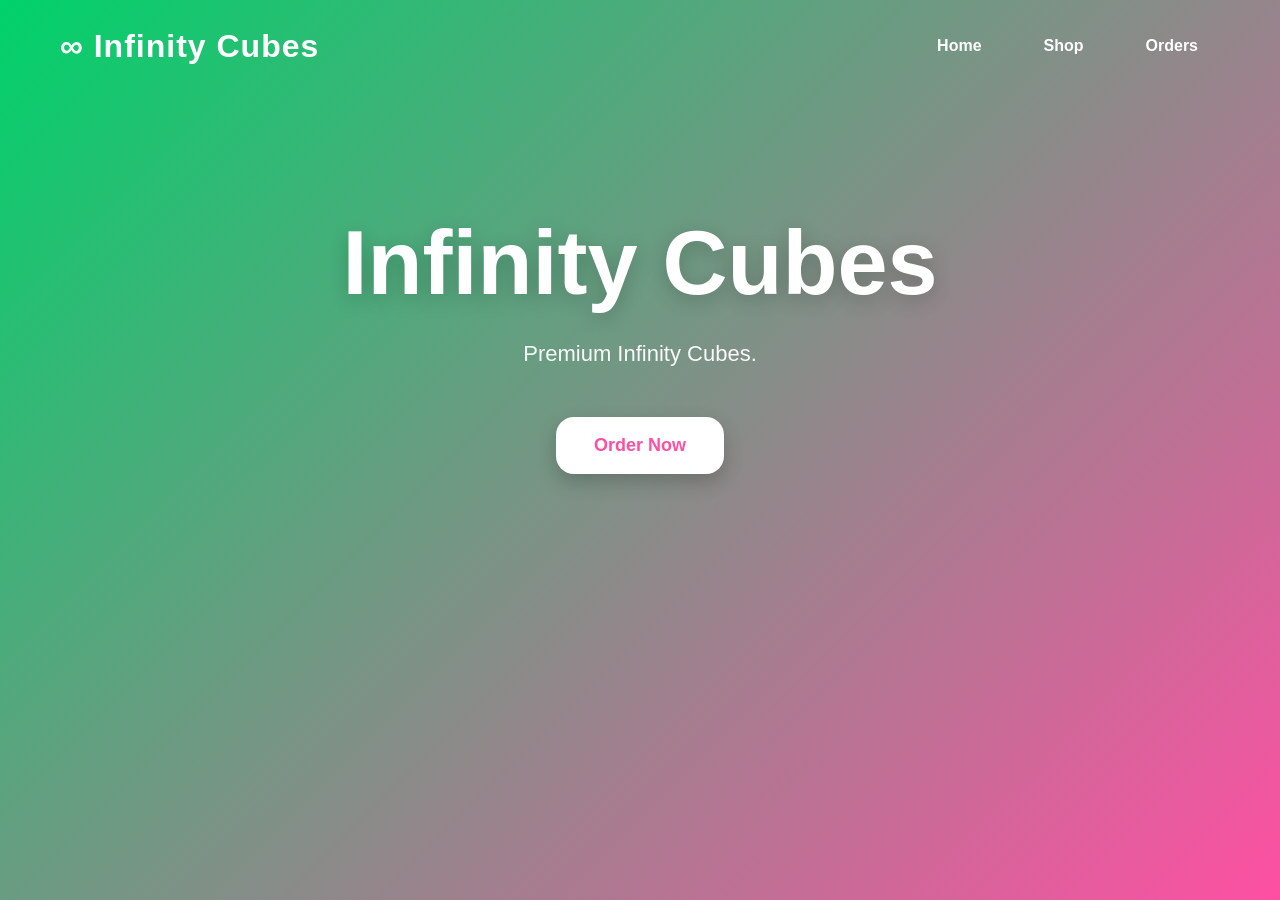
==== index.html @ 63db7bf9 "Add initial HTML structure for Infinity Cubes" ====
<!DOCTYPE html>
<html>
<head>
    <title>Infinity Cubes</title>
    <link rel="stylesheet" href="style.css">
</head>
<body>

<nav>
    <div class="logo">∞ Infinity Cubes</div>

    <div class="nav-links">
        <a href="index.html">Home</a>
        <a href="shop.html">Shop</a>
        <a href="orders-view.html">Orders</a>
    </div>
</nav>

<section class="hero">

    <h1>Infinity Cubes</h1>

    <p>
        Premium Infinity Cubes.
    </p>

    <div class="hero-buttons">

        <a href="shop.html" class="hero-btn filled">
            Order Now
        </a>

    </div>

</section>

</body>
</html>
---- style.css ----
/* RESET */

*{
    margin:0;
    padding:0;
    box-sizing:border-box;
    font-family:Arial, sans-serif;
}

/* BODY */

body{
    min-height:100vh;
    background:linear-gradient(135deg,#00d26a 0%, #ff4fa3 100%);
    color:white;
    overflow-x:hidden;
}

/* NAVBAR */

nav{
    width:100%;
    display:flex;
    justify-content:space-between;
    align-items:center;
    padding:25px 60px;
}

.logo{
    font-size:32px;
    font-weight:700;
    letter-spacing:1px;
}

.nav-links{
    display:flex;
    gap:18px;
}

.nav-links a{
    text-decoration:none;
    color:white;
    font-weight:600;
    padding:12px 22px;
    border-radius:14px;
    transition:0.3s;
}

.nav-links a:hover{
    background:rgba(255,255,255,0.15);
    backdrop-filter:blur(10px);
}

/* HERO */

.hero{
    text-align:center;
    padding:120px 20px;
}

.hero h1{
    font-size:90px;
    margin-bottom:20px;
    text-shadow:0 5px 20px rgba(0,0,0,0.2);
}

.hero p{
    font-size:22px;
    max-width:700px;
    margin:auto;
    line-height:1.7;
    opacity:0.95;
}

/* BUTTONS */

.hero-buttons{
    margin-top:45px;
    display:flex;
    justify-content:center;
    gap:20px;
    flex-wrap:wrap;
}

.hero-btn{
    text-decoration:none;
    padding:18px 38px;
    border-radius:18px;
    font-size:18px;
    font-weight:700;
    transition:0.3s;
}

.hero-btn.filled{
    background:white;
    color:#ff4fa3;
    box-shadow:0 8px 20px rgba(0,0,0,0.2);
}

.hero-btn.outline{
    border:2px solid rgba(255,255,255,0.7);
    color:white;
    backdrop-filter:blur(8px);
}

.hero-btn:hover{
    transform:translateY(-4px) scale(1.03);
}

/* TITLES */

.page-title{
    text-align:center;
    padding:70px 20px 30px;
}

.page-title h1{
    font-size:70px;
    margin-bottom:15px;
}

.page-title p{
    font-size:20px;
    max-width:700px;
    margin:auto;
    line-height:1.7;
}

/* GLASS CONTAINERS */

.order-container,
.special-container,
.admin-container{
    width:90%;
    max-width:760px;
    margin:40px auto 80px;
    background:rgba(255,255,255,0.12);
    border:1px solid rgba(255,255,255,0.18);
    backdrop-filter:blur(16px);
    border-radius:30px;
    padding:40px;
    box-shadow:0 8px 40px rgba(0,0,0,0.18);
}

/* INPUTS */

.input-group{
    margin-bottom:24px;
}

label{
    display:block;
    margin-bottom:10px;
    font-size:15px;
    font-weight:600;
}

input,
select,
textarea{
    width:100%;
    padding:18px;
    border:none;
    border-radius:16px;
    outline:none;
    background:rgba(255,255,255,0.92);
    font-size:15px;
}

textarea{
    min-height:120px;
    resize:none;
}

/* BUTTON */

button{
    width:100%;
    padding:18px;
    border:none;
    border-radius:18px;
    background:white;
    color:#ff4fa3;
    font-size:18px;
    font-weight:700;
    cursor:pointer;
    transition:0.3s;
    box-shadow:0 8px 20px rgba(0,0,0,0.18);
}

button:hover{
    transform:translateY(-3px);
}

/* ORDER CARDS */

.order-card{
    background:rgba(255,255,255,0.13);
    border:1px solid rgba(255,255,255,0.2);
    border-radius:24px;
    padding:25px;
    margin-bottom:20px;
    backdrop-filter:blur(12px);
}

.order-card h2{
    margin-bottom:15px;
    font-size:28px;
}

.order-card p{
    margin-bottom:10px;
    line-height:1.6;
}

.price{
    margin-top:16px;
    font-size:24px;
    font-weight:700;
}

/* TOTAL */

.cart-total{
    margin-top:30px;
    padding:22px;
    border-radius:22px;
    background:rgba(255,255,255,0.14);
    text-align:center;
    font-size:26px;
    font-weight:700;
}

/* MOBILE */

@media(max-width:768px){

    nav{
        flex-direction:column;
        gap:20px;
        padding:25px;
    }

    .nav-links{
        flex-wrap:wrap;
        justify-content:center;
    }

    .hero h1{
        font-size:60px;
    }

    .page-title h1{
        font-size:52px;
    }

}
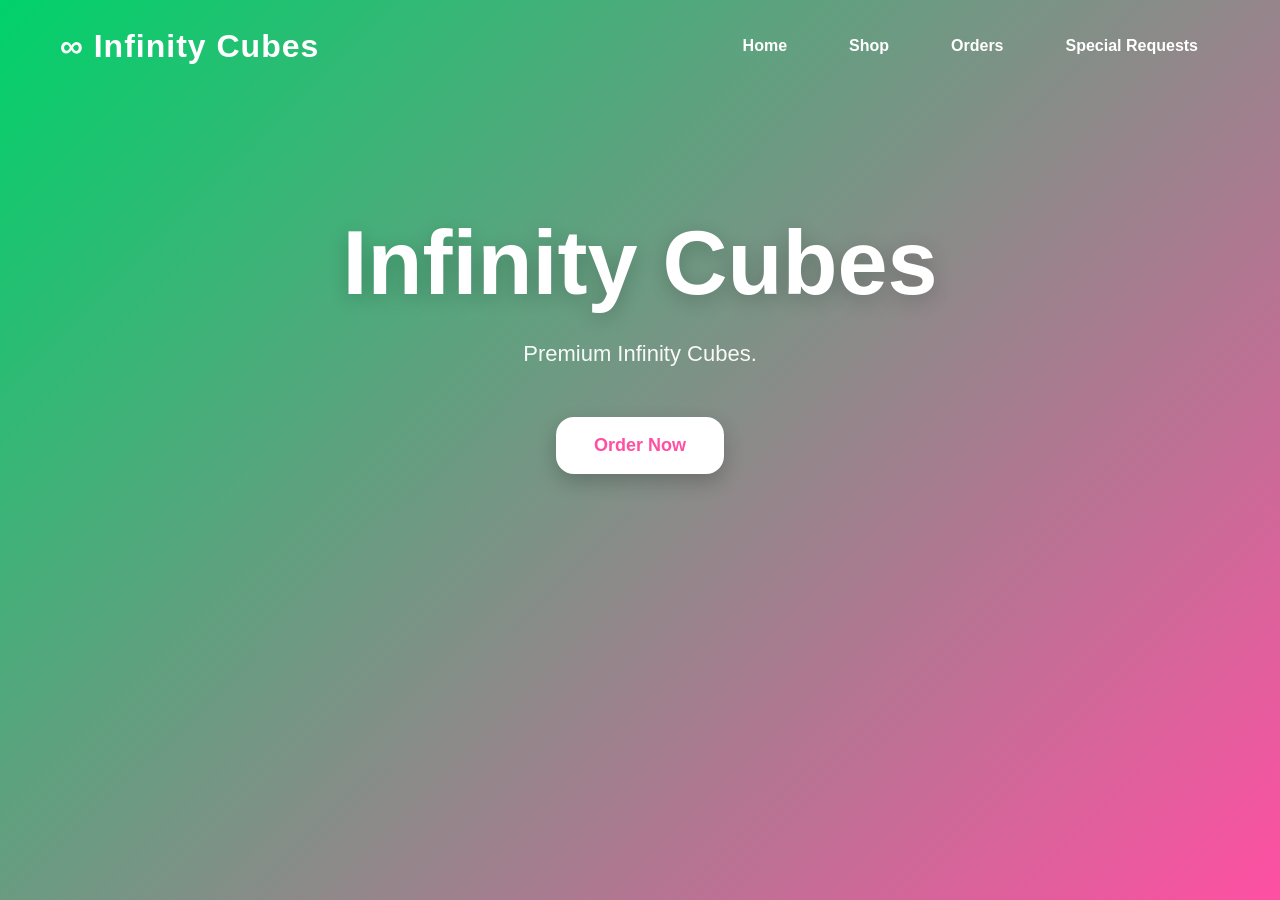
==== commit 9c304681: "Add link to Special Requests in navigation" ====
--- a/index.html
+++ b/index.html
@@ -13,6 +13,7 @@
         <a href="index.html">Home</a>
         <a href="shop.html">Shop</a>
         <a href="orders-view.html">Orders</a>
+        <a href="hector.html">Special Requests</a>
     </div>
 </nav>
 
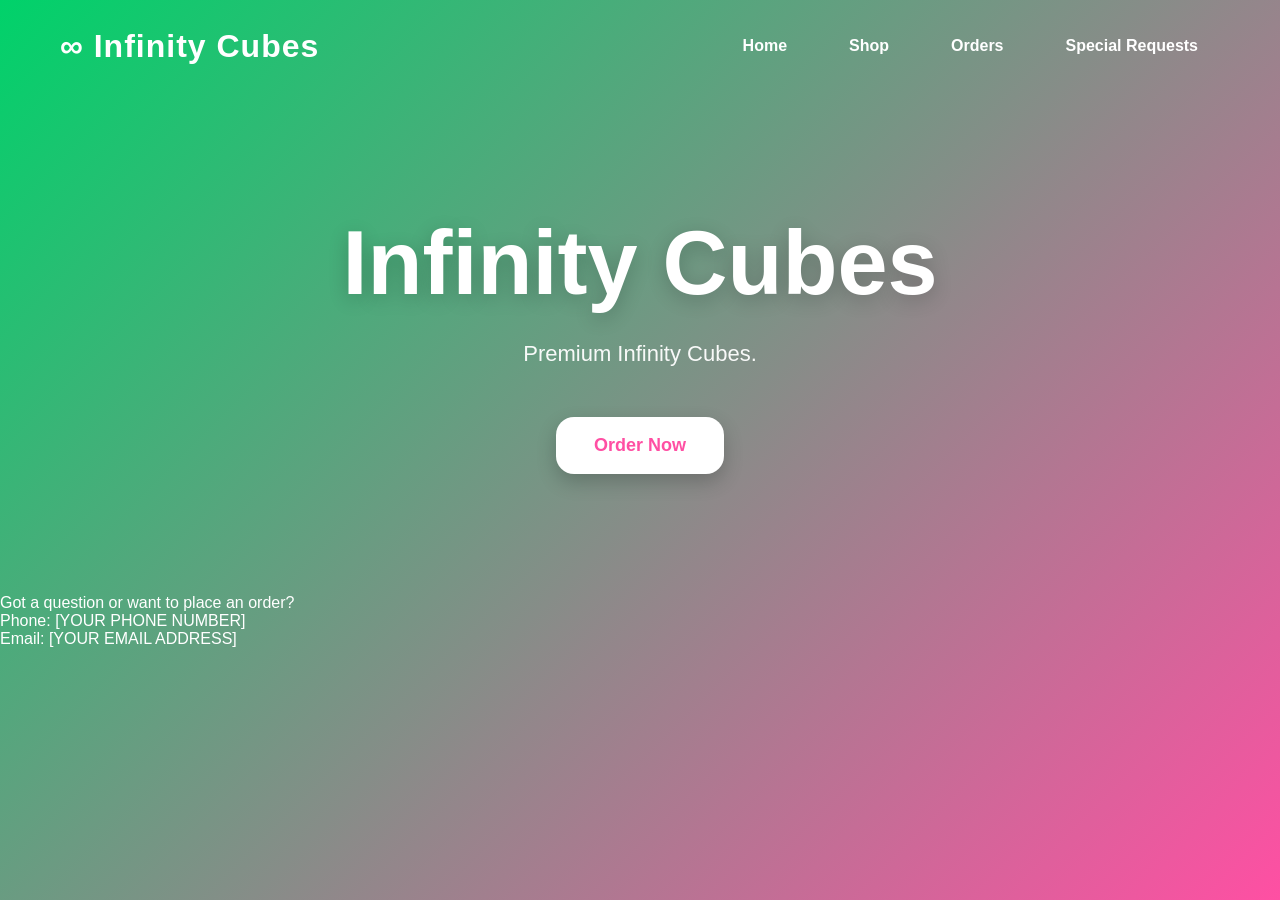
==== commit 49d73b59: "Add footer with contact information to index.html" ====
--- a/index.html
+++ b/index.html
@@ -3,6 +3,11 @@
 <head>
     <title>Infinity Cubes</title>
     <link rel="stylesheet" href="style.css">
+
+<title>Infinity Cubes UK | Custom Fidget Toys & Gadgets</title>
+<meta name="description" content="Buy high-quality, custom infinity cubes and fidget toys in the UK. Handcrafted gadgets designed for stress relief and focus.">
+<meta name="keywords" content="infinity cubes uk, buy infinity cubes, custom fidget toys, 3d printed cubes, stress relief gadgets">
+
 </head>
 <body>
 
@@ -35,5 +40,11 @@
 
 </section>
 
+    <footer class="site-footer">
+  <p>Got a question or want to place an order?</p>
+  <p>Phone: [YOUR PHONE NUMBER]</p>
+  <p>Email: [YOUR EMAIL ADDRESS]</p>
+</footer>
+    
 </body>
 </html>
--- a/style.css
+++ b/style.css
@@ -72,6 +72,22 @@
     opacity:0.95;
 }
 
+.hero-button {
+  padding: 16px 32px;
+  font-size: 18px;
+  font-weight: bold;
+  border: none;
+  border-radius: 12px;
+  cursor: pointer;
+  background: linear-gradient(45deg, #ff3b3b, #ff006e);
+  color: white;
+  box-shadow: 0 10px 20px rgba(255, 0, 100, 0.3);
+  transition: transform 0.2s ease;
+}
+
+.hero-button:hover {
+  transform: scale(1.05);
+}
 /* BUTTONS */
 
 .hero-buttons{
@@ -231,6 +247,11 @@
     font-weight:700;
 }
 
+
+
+
+
+
 /* MOBILE */
 
 @media(max-width:768px){
@@ -255,3 +276,127 @@
     }
 
 }
+
+
+/* HECTOR PAGE */
+
+.special-title{
+    text-align:center;
+    font-size:40px;
+    margin-bottom:25px;
+}
+
+.special-input,
+.special-textarea{
+    width:100%;
+    padding:18px;
+    border:none;
+    border-radius:16px;
+    background:rgba(255,255,255,0.92);
+    margin-bottom:18px;
+    font-size:15px;
+}
+
+.special-button{
+    width:100%;
+    padding:18px;
+    border:none;
+    border-radius:18px;
+    background:white;
+    color:#ff4fa3;
+    font-size:18px;
+    font-weight:700;
+    cursor:pointer;
+    transition:0.3s;
+}
+
+.special-button:hover{
+    transform:translateY(-3px);
+}
+
+.order-card button{
+
+    padding:10px 18px;
+
+    margin:5px;
+
+    border:none;
+
+    border-radius:12px;
+
+    cursor:pointer;
+
+    font-weight:bold;
+}
+
+.order-card button:first-of-type{
+
+    background:#4caf50;
+    color:white;
+}
+
+.order-card button:last-of-type{
+
+    background:#ff4d4d;
+    color:white;
+}
+
+
+
+.order-top{
+display:flex;
+justify-content:space-between;
+align-items:center;
+}
+
+.admin-icons{
+display:flex;
+gap:8px;
+}
+
+.edit-btn,
+.delete-btn{
+
+```
+width:42px;
+height:42px;
+
+border:none;
+border-radius:12px;
+
+cursor:pointer;
+
+font-size:18px;
+
+transition:0.2s;
+```
+
+}
+
+.edit-btn{
+
+```
+background:#4CAF50;
+color:white;
+```
+
+}
+
+.delete-btn{
+
+```
+background:#ff4d4d;
+color:white;
+```
+
+}
+
+.edit-btn:hover,
+.delete-btn:hover{
+
+```
+transform:scale(1.1);
+```
+
+}
+
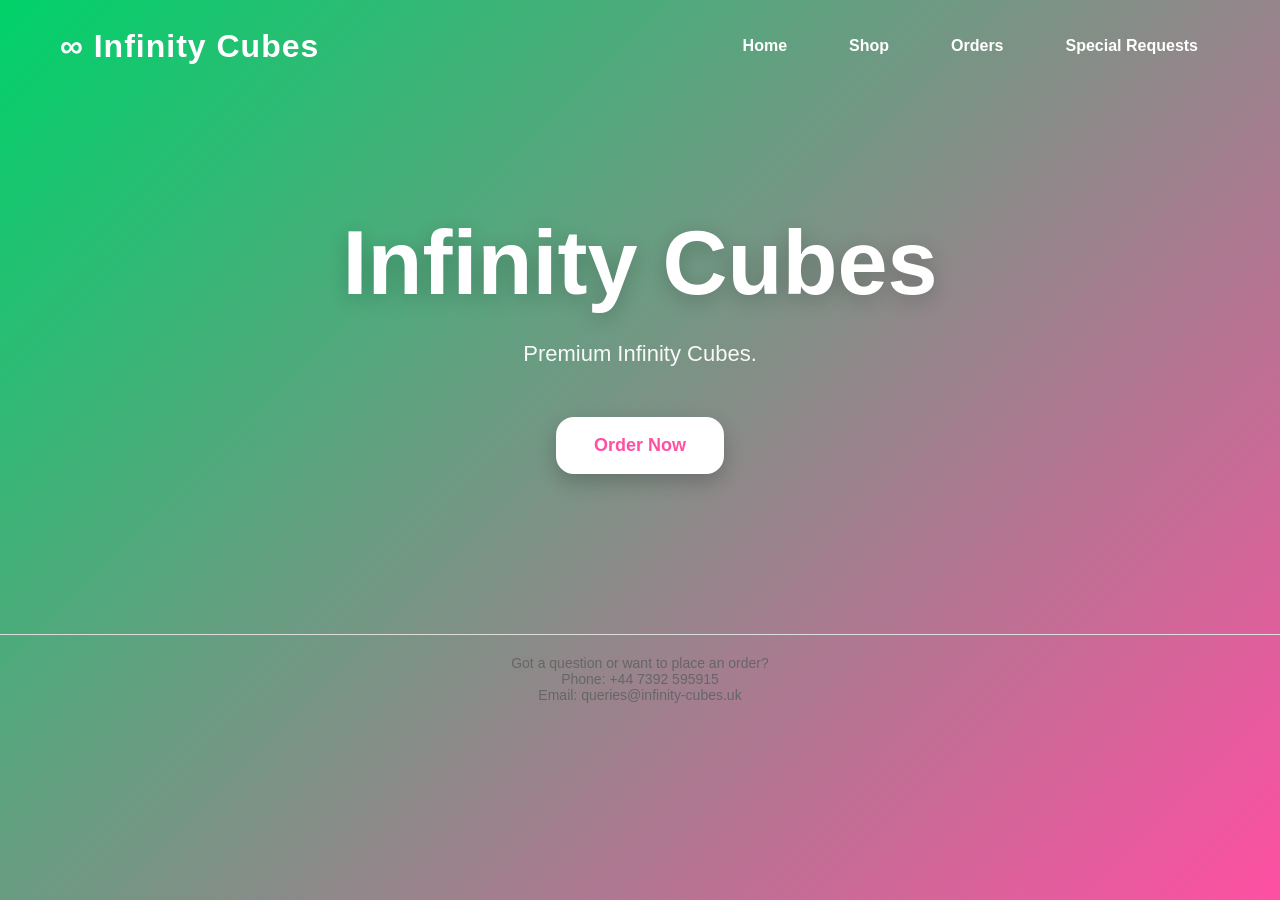
==== commit 7a1f85af: "Update contact information in footer" ====
--- a/index.html
+++ b/index.html
@@ -42,8 +42,8 @@
 
     <footer class="site-footer">
   <p>Got a question or want to place an order?</p>
-  <p>Phone: [YOUR PHONE NUMBER]</p>
-  <p>Email: [YOUR EMAIL ADDRESS]</p>
+  <p>Phone: +44 7392 595915</p>
+  <p>Email: queries@infinity-cubes.uk</p>
 </footer>
     
 </body>
--- a/style.css
+++ b/style.css
@@ -400,3 +400,12 @@
 
 }
 
+.site-footer {
+    margin-top: 40px;
+    padding: 20px;
+    text-align: center;
+    font-size: 14px;
+    color: #666;
+    border-top: 1px solid #ddd;
+}
+
